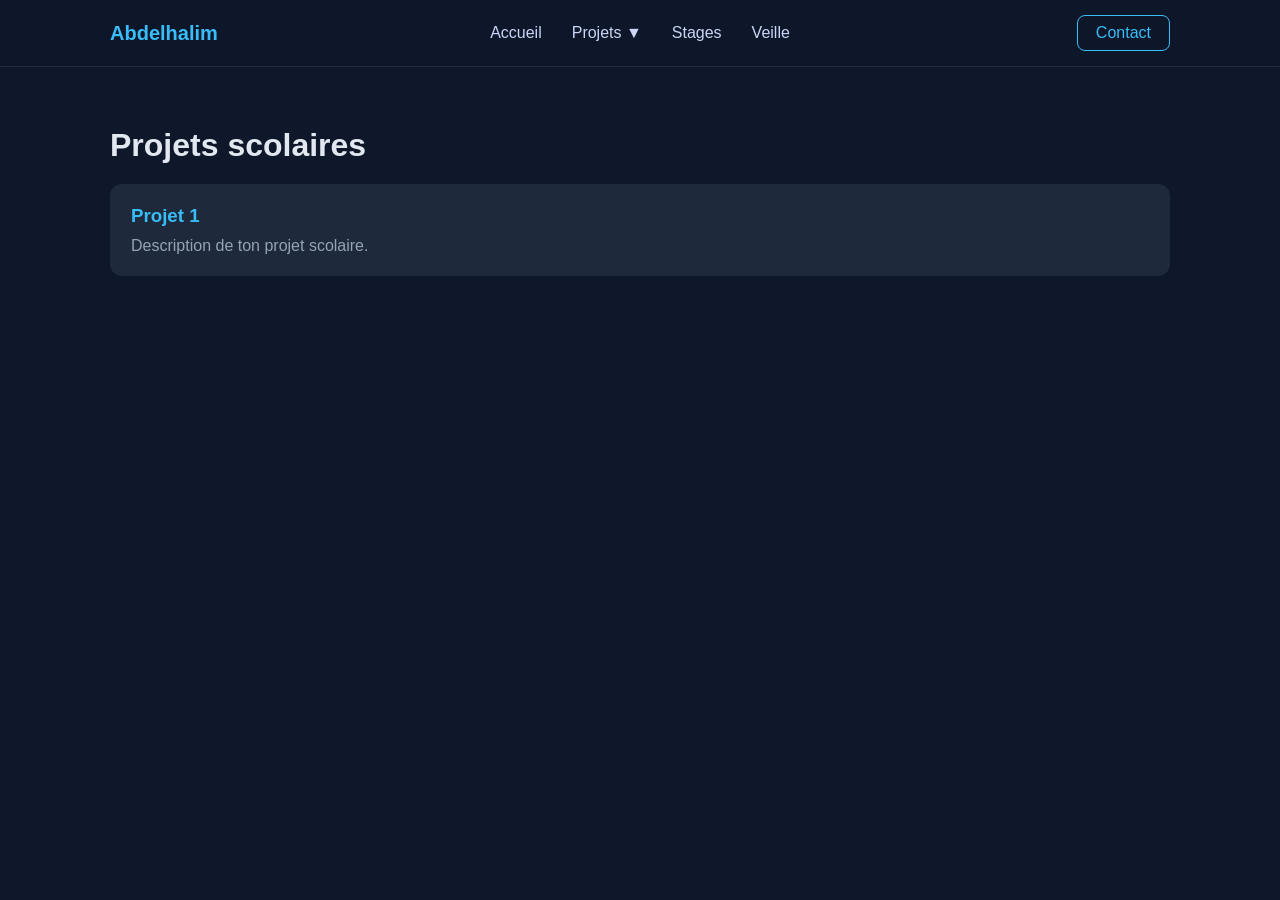
==== projet_scolaire.html @ 56471cfa "Add files via upload" ====
<!DOCTYPE html>
<html lang="fr">
<head>
    <meta charset="UTF-8">
    <meta name="viewport" content="width=device-width, initial-scale=1.0">
    <title>Projets scolaires</title>
    <link rel="stylesheet" href="style.css">
</head>

<body>

<header class="header">
    <div class="container">

        <div class="logo">Abdelhalim</div>

        <nav class="nav" id="nav">
            <a href="index.html">Accueil</a>

            <div class="dropdown">
                <button class="dropdown-btn">
                    Projets ▼
                </button>

                <div class="dropdown-content">
                    <a href="projet_scolaire.html">Projets scolaires</a>
                    <a href="projet_pro.html">Projets professionnels</a>
                </div>
            </div>

            <a href="stage.html">Stages</a>
            <a href="veille.html">Veille</a>
        </nav>

        <div class="right">
            <a href="contact.html" class="contact-btn">Contact</a>
            <div class="menu-btn" onclick="toggleMenu()">☰</div>
        </div>

    </div>
</header>

<section class="page">
    <h1>Projets scolaires</h1>

    <div class="card">
        <h3>Projet 1</h3>
        <p>Description de ton projet scolaire.</p>
    </div>

</section>

<script src="script.js"></script>
</body>
</html>
---- style.css ----
/* ================= RESET ================= */
* {
    margin: 0;
    padding: 0;
    box-sizing: border-box;
}

body {
    font-family: 'Segoe UI', Tahoma, sans-serif;
    background: #0f172a;
    color: #e2e8f0;
}

/* ================= HEADER ================= */
.header {
    position: sticky;
    top: 0;
    z-index: 1000;
    background: rgba(15, 23, 42, 0.95);
    backdrop-filter: blur(10px);
    border-bottom: 1px solid #1e293b;
}

.container {
    max-width: 1100px;
    margin: auto;
    padding: 15px 20px;

    display: grid;
    grid-template-columns: 1fr auto 1fr;
    align-items: center;
}

/* LOGO */
.logo {
    font-weight: bold;
    font-size: 20px;
    color: #38bdf8;
}

/* ================= NAV ================= */
.nav {
    display: flex;
    justify-content: center;
    gap: 30px;
    align-items: center;
}

.nav a {
    text-decoration: none;
    color: #cbd5f5;
    font-weight: 500;
    position: relative;
}

/* underline animation */
.nav a::after {
    content: "";
    position: absolute;
    width: 0%;
    height: 2px;
    bottom: -5px;
    left: 0;
    background: #38bdf8;
    transition: 0.3s;
}

.nav a:hover::after {
    width: 100%;
}

/* ================= DROPDOWN ================= */
.dropdown {
    position: relative;
}

.dropdown-btn {
    background: none;
    border: none;
    color: #cbd5f5;
    font-weight: 500;
    cursor: pointer;
    font-size: 16px;
}

/* menu */
.dropdown-content {
    position: absolute;
    top: 35px;
    left: 0;
    background: #1e293b;
    border-radius: 8px;
    padding: 10px 0;
    min-width: 200px;

    display: none;
    flex-direction: column;

    box-shadow: 0 10px 25px rgba(0,0,0,0.3);
}

/* items */
.dropdown-content a {
    padding: 10px 20px;
    text-decoration: none;
    color: #cbd5f5;
    display: block;
    transition: 0.3s;
}

.dropdown-content a:hover {
    background: #334155;
    color: #38bdf8;
}

/* show desktop */
.dropdown:hover .dropdown-content {
    display: flex;
}

/* show mobile */
.dropdown.active .dropdown-content {
    display: flex;
}

/* ================= RIGHT ================= */
.right {
    display: flex;
    justify-content: flex-end;
    align-items: center;
    gap: 15px;
}

/* CONTACT BUTTON */
.contact-btn {
    padding: 8px 18px;
    border: 1px solid #38bdf8;
    border-radius: 8px;
    color: #38bdf8;
    text-decoration: none;
    transition: 0.3s;
}

.contact-btn:hover {
    background: #38bdf8;
    color: #0f172a;
}

/* MENU MOBILE */
.menu-btn {
    display: none;
    font-size: 24px;
    cursor: pointer;
}

/* ================= HERO ================= */
.hero {
    max-width: 1100px;
    margin: auto;
    padding: 80px 20px;

    display: flex;
    align-items: center;
    justify-content: space-between;
    gap: 40px;
}

.hero h1 {
    font-size: 42px;
    margin-bottom: 10px;
}

.hero h2 {
    color: #38bdf8;
    margin-bottom: 15px;
}

.hero p {
    color: #94a3b8;
    margin-bottom: 20px;
}

.hero img {
    width: 230px;
    border-radius: 50%;
    border: 3px solid #38bdf8;
}

/* ================= BUTTON ================= */
.btn {
    display: inline-block;
    padding: 12px 25px;
    background: #38bdf8;
    color: #0f172a;
    border-radius: 8px;
    text-decoration: none;
    font-weight: bold;
    transition: 0.3s;
}

.btn:hover {
    background: #0ea5e9;
    transform: translateY(-2px);
}

/* ================= PAGE ================= */
.page {
    max-width: 1100px;
    margin: auto;
    padding: 60px 20px;
}

.page h1 {
    font-size: 32px;
    margin-bottom: 20px;
}

/* ================= CARD ================= */
.card {
    background: #1e293b;
    border-radius: 12px;
    padding: 20px;
    margin-top: 20px;
    transition: 0.3s;
    border: 1px solid transparent;
}

.card:hover {
    transform: translateY(-5px);
    border: 1px solid #38bdf8;
}

.card h3 {
    margin-bottom: 10px;
    color: #38bdf8;
}

.card p {
    color: #94a3b8;
}

/* ================= RESPONSIVE ================= */
@media (max-width: 768px) {

    .container {
        grid-template-columns: 1fr auto;
    }

    .nav {
        position: absolute;
        top: 60px;
        right: 0;
        background: #0f172a;
        flex-direction: column;
        width: 220px;
        display: none;
        padding: 20px;
        border-left: 1px solid #1e293b;
    }

    .nav.active {
        display: flex;
    }

    .menu-btn {
        display: block;
    }

    .contact-btn {
        display: none;
    }

    .hero {
        flex-direction: column;
        text-align: center;
    }

    .hero img {
        margin-top: 20px;
    }
}
.stages-container {
    display: flex;
    justify-content: space-between;
    gap: 20px;
    flex-wrap: wrap;
    margin-top: 40px;
}

.stage {
    flex: 1 1 45%;
}

/* TITRES H2 VISIBLES */
.stage h2 {
    font-size: 1.8rem;
    margin-bottom: 15px;
    color: #ffffff; /* blanc pour fond sombre */
    font-weight: 700;
    border-bottom: 2px solid #ffffff; /* ligne sous le titre */
    padding-bottom: 5px;
}

.stage ul {
    list-style-type: disc; /* tirets */
    padding-left: 20px;
}

.stage li {
    margin-bottom: 10px;
}

/* Responsive pour mobile */
@media screen and (max-width: 768px) {
    .stages-container {
        flex-direction: column;
    }

    .stage {
        flex: 1 1 100%;
    }
}
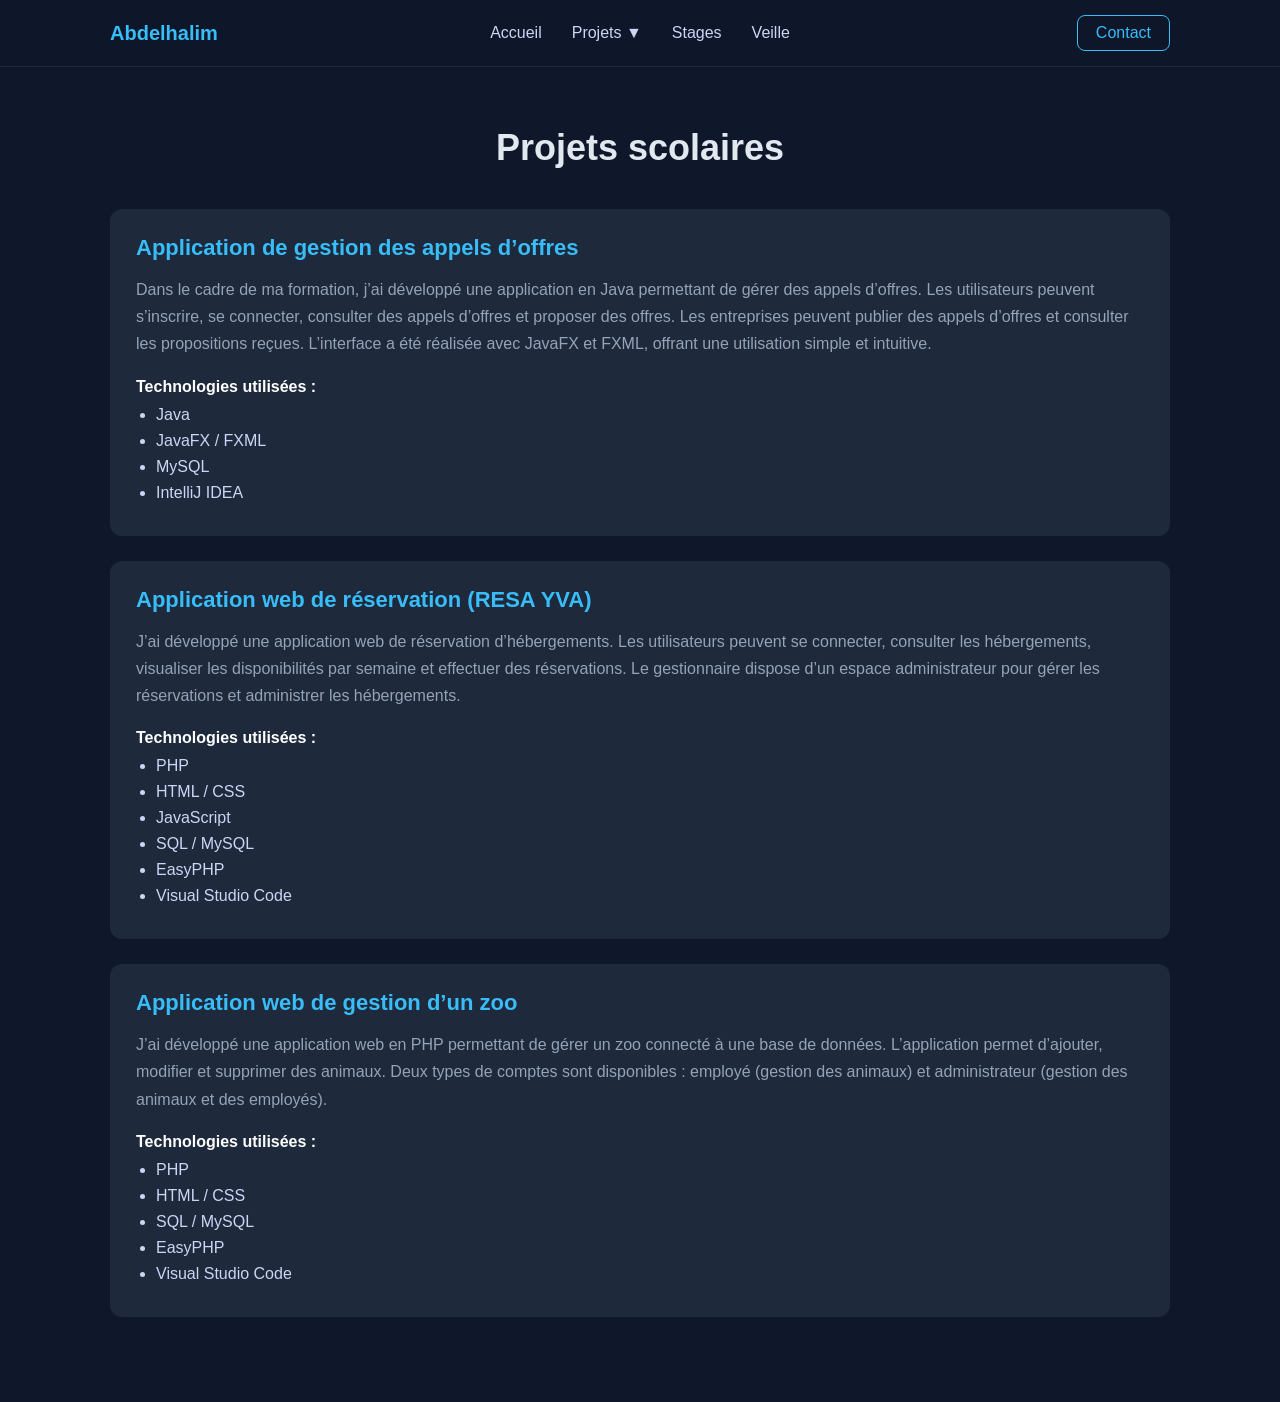
==== commit 48295e1d: "Add files via upload" ====
--- a/projet_scolaire.html
+++ b/projet_scolaire.html
@@ -43,9 +43,63 @@
 <section class="page">
     <h1>Projets scolaires</h1>
 
+    <!-- PROJET 1 -->
     <div class="card">
-        <h3>Projet 1</h3>
-        <p>Description de ton projet scolaire.</p>
+        <h3>Application de gestion des appels d’offres</h3>
+        <p>
+            Dans le cadre de ma formation, j’ai développé une application en Java permettant de gérer des appels d’offres.
+            Les utilisateurs peuvent s’inscrire, se connecter, consulter des appels d’offres et proposer des offres.
+            Les entreprises peuvent publier des appels d’offres et consulter les propositions reçues.
+            L’interface a été réalisée avec JavaFX et FXML, offrant une utilisation simple et intuitive.
+        </p>
+
+        <h4>Technologies utilisées :</h4>
+        <ul>
+            <li>Java</li>
+            <li>JavaFX / FXML</li>
+            <li>MySQL</li>
+            <li>IntelliJ IDEA</li>
+        </ul>
+    </div>
+
+    <!-- PROJET 2 -->
+    <div class="card">
+        <h3>Application web de réservation (RESA YVA)</h3>
+        <p>
+            J’ai développé une application web de réservation d’hébergements. Les utilisateurs peuvent se connecter,
+            consulter les hébergements, visualiser les disponibilités par semaine et effectuer des réservations.
+            Le gestionnaire dispose d’un espace administrateur pour gérer les réservations et administrer les hébergements.
+        </p>
+
+        <h4>Technologies utilisées :</h4>
+        <ul>
+            <li>PHP</li>
+            <li>HTML / CSS</li>
+            <li>JavaScript</li>
+            <li>SQL / MySQL</li>
+            <li>EasyPHP</li>
+            <li>Visual Studio Code</li>
+        </ul>
+    </div>
+
+    <!-- PROJET 3 -->
+    <div class="card">
+        <h3>Application web de gestion d’un zoo</h3>
+        <p>
+            J’ai développé une application web en PHP permettant de gérer un zoo connecté à une base de données.
+            L’application permet d’ajouter, modifier et supprimer des animaux.
+            Deux types de comptes sont disponibles : employé (gestion des animaux) et administrateur
+            (gestion des animaux et des employés).
+        </p>
+
+        <h4>Technologies utilisées :</h4>
+        <ul>
+            <li>PHP</li>
+            <li>HTML / CSS</li>
+            <li>SQL / MySQL</li>
+            <li>EasyPHP</li>
+            <li>Visual Studio Code</li>
+        </ul>
     </div>
 
 </section>
--- a/style.css
+++ b/style.css
@@ -319,4 +319,70 @@
     .stage {
         flex: 1 1 100%;
     }
+}
+/* ================= VEILLE DESIGN ================= */
+
+.page h1 {
+    font-size: 36px;
+    margin-bottom: 40px;
+    text-align: center;
+}
+
+.page h2 {
+    font-size: 28px;
+    margin-bottom: 30px;
+    color: #38bdf8;
+    text-align: center;
+}
+
+/* Cartes */
+.card {
+    background: #1e293b;
+    border-radius: 12px;
+    padding: 25px;
+    margin-bottom: 25px;
+    border: 1px solid transparent;
+    transition: 0.3s;
+}
+
+.card:hover {
+    border: 1px solid #38bdf8;
+    transform: translateY(-5px);
+}
+
+/* Titres */
+.card h3 {
+    font-size: 22px;
+    margin-bottom: 15px;
+    color: #38bdf8;
+}
+
+.card h4 {
+    margin-top: 20px;
+    margin-bottom: 10px;
+    color: #ffffff;
+}
+
+/* Texte */
+.card p {
+    color: #94a3b8;
+    line-height: 1.7;
+    margin-bottom: 10px;
+}
+
+/* Listes */
+.card ul {
+    padding-left: 20px;
+    margin-top: 10px;
+}
+
+.card li {
+    margin-bottom: 8px;
+    color: #cbd5f5;
+}
+
+/* Conclusion spéciale */
+.conclusion {
+    border-left: 4px solid #38bdf8;
+    background: #0f172a;
 }
